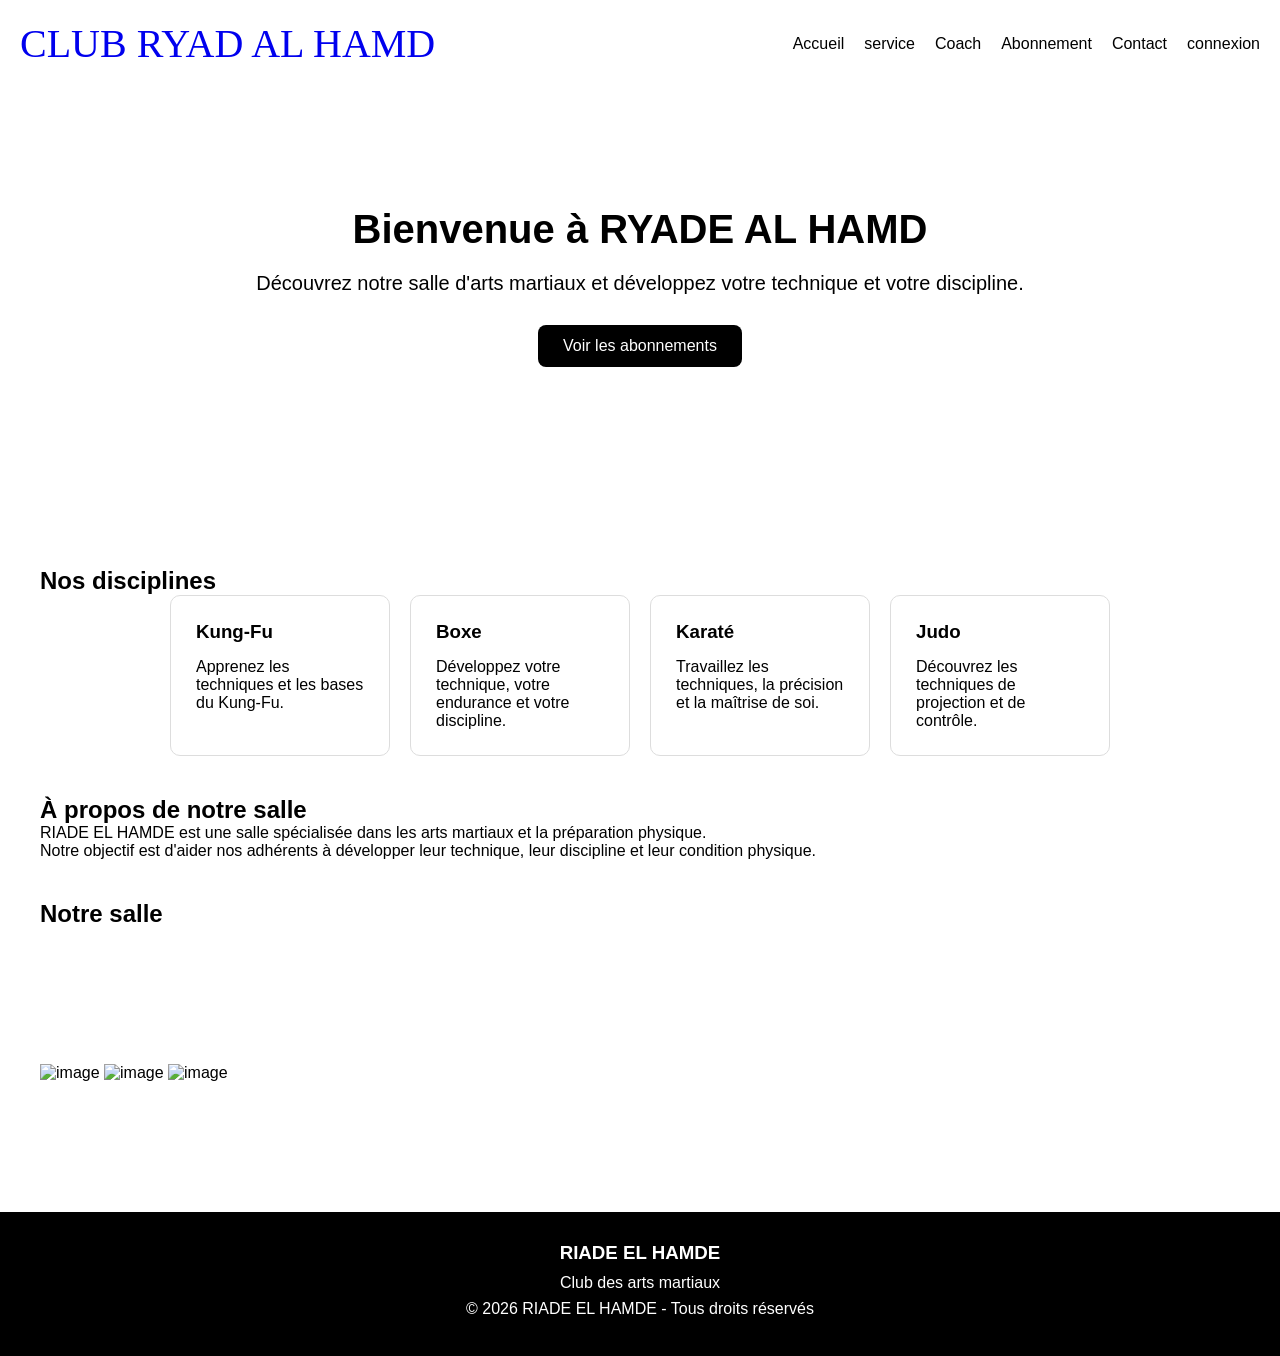
==== index.html @ e1714de1 "V-1" ====
<!DOCTYPE html>
<html lang="en">
<head>
    <meta charset="UTF-8">
    <meta name="viewport" content="width=device-width, initial-scale=1.0">
    <title>Document</title>
    <link rel="stylesheet" href="style.css">
</head>
<body>
    <header>
        <p><a href="index.html"> CLUB RYAD AL HAMD</a></p>
        <nav>
            <a href="index.html">Accueil</a>
            <a href="sevicees.html">service</a>
            <a href="Coache.html">Coach</a>
            <a href="#">Abonnement</a>
            <a href="#">Contact</a>
            <a href="#">connexion</a>
        </nav>
    </header>
    <main>

        <section class="hero">
            <h2>Bienvenue à RYADE AL HAMD</h2>

            <p>
                Découvrez notre salle d'arts martiaux
                et développez votre technique et votre discipline.
            </p>

            <a href="abonnements.html">Voir les abonnements</a>
        </section>
        <section class="discipline">
            <h2>Nos disciplines</h2>

            <div class="cards">
                <div class="card">
                    <h3>Kung-Fu</h3>
                    <p>Apprenez les techniques et les bases du Kung-Fu.</p>
                </div>

                <div class="card">
                    <h3>Boxe</h3>
                    <p>Développez votre technique, votre endurance et votre discipline.</p>
                </div>

                <div class="card">
                    <h3>Karaté</h3>
                    <p>Travaillez les techniques, la précision et la maîtrise de soi.</p>
                </div>

                <div class="card">
                    <h3>Judo</h3>
                    <p>Découvrez les techniques de projection et de contrôle.</p>
                </div>
            </div>
            
        </section>
        <section>
            <h2>À propos de notre salle</h2>

            <p>
                RIADE EL HAMDE est une salle spécialisée
                dans les arts martiaux et la préparation physique.
            </p>

            <p>
                Notre objectif est d'aider nos adhérents à développer
                leur technique, leur discipline et leur condition physique.
            </p>
        </section>
        <section>
            <h2>Notre salle</h2>

            <img src="" alt="image">
            <img src="" alt="image">
            <img src="" alt="image">
            <video src=""></video>
        </section>
    </main>
    <footer>
        <h3>RIADE EL HAMDE</h3>

        <p>Club des arts martiaux</p>

        <p>© 2026 RIADE EL HAMDE - Tous droits réservés</p>
   </footer>
</body>
</html>
---- style.css ----
* {
    margin: 0;
    padding: 0;
    box-sizing: border-box;
}

body {
    font-family: Arial, sans-serif;
}
header {
    padding: 20px;
    display: flex;
    justify-content: space-between;
    align-items: center;
}
header p{
    font-size: 40px;
    font-family: 'Times New Roman', Times, serif;
}
header p a{
    text-decoration: none;
}
header p a:hover{
    color: blue;
}
nav {
    display: flex;
    gap: 20px;
}
nav a {
    text-decoration: none;
    color: black;
}
main {
    padding: 40px;
}
section {
    margin-bottom: 40px;
}
section img {
    width: 500px;
    height: 300px;
    object-fit: cover;
}
@media (max-width: 768px) {
    section img {
        width: 100%;
        height: auto;
    }
}
.hero{
    text-align: center;
    padding: 80px 20px;
    background-image: url("../images/salle1.jpeg");
    background-size: cover;
    background-position: center;
    min-height: 400px
}
.hero h2 {
    font-size: 40px;
    margin-bottom: 20px;
}
.hero p {
    font-size: 20px;
    margin-bottom: 30px;
}
.hero a {
    display: inline-block;
    padding: 12px 25px;
    text-decoration: none;
    border-radius: 8px;
    background-color: black;
    color: white;
    transition: 0.3s;
}
.hero a:hover {
    transform: scale(1.05);
    text-decoration: underline;
}
disciplines {
    text-align: center;
    padding: 50px 20px;
}

.disciplines h2 {
    font-size: 32px;
    margin-bottom: 30px;
}

.cards {
    display: flex;
    justify-content: center;
    gap: 20px;
    flex-wrap: wrap;
}

.card {
    width: 220px;
    padding: 25px;
    border: 1px solid #ddd;
    border-radius: 10px;
    transition: 0.3s;
}
.card:hover{
    transform: translateY(-10px);
    box-shadow: 0 10px 20px rgba(0,0,0,0.15);
}

.card h3 {
    margin-bottom: 15px;
}
footer {
    text-align: center;
    padding: 30px 20px;
    margin-top: 50px;
    background-color: black;
    color: white;
}

footer h3 {
    margin-bottom: 10px;
}

footer p {
    margin-bottom: 8px;
}
.services {
    padding: 60px 8%;
    text-align: center;
}

.services h2 {
    font-size: 32px;
    margin-bottom: 40px;
}

.services-container {
    display: flex;
    justify-content: center;
    gap: 25px;
    flex-wrap: wrap;
    align-items: stretch;
}

.service-card {
   background: white;
    width: 250px;
    padding: 25px;
    border: 1px solid #ccc;
    border-radius: 12px;
    box-shadow: 0 4px 10px rgba(0, 0, 0, 0.1);
}

.service-card h3 {
    margin-bottom: 15px;
}

.service-card p {
    line-height: 1.6;
}
.coachs {
    padding: 60px 8%;
    text-align: center;
}

.coachs h2 {
    font-size: 32px;
    margin-bottom: 40px;
}

.coachs-container {
    display: flex;
    justify-content: center;
    gap: 25px;
    flex-wrap: wrap;
}

.coach-card {
    width: 250px;
    padding: 25px;
    border: 1px solid #ccc;
    border-radius: 12px;
    box-shadow: 0 4px 10px rgba(0, 0, 0, 0.15);
    background: white;
}

.coach-card h3 {
    margin-bottom: 15px;
}

.coach-card p {
    line-height: 1.6;
}
.coach-card img {
    width: 120px;
    height: 120px;
    object-fit: cover;
    border-radius: 50%;
    margin-bottom: 15px;
    border: 3px solid #ddd;
}

.coach-card:hover img {
    transform: scale(1.08);
    transition: 0.3s;
}

.coach-card strong {
    display: block;
    margin-top: 15px;
}

@media (max-width: 768px) {
    .coachs-container {
        flex-direction: column;
        align-items: center;
    }

    .coach-card {
        width: 85%;
    }
}
.coach-card button {
    margin-top: 20px;
    padding: 10px 20px;
    border: none;
    border-radius: 8px;
    background: #222;
    color: white;
    cursor: pointer;
    font-size: 15px;
}

.coach-card button:hover {
    background: #555;
}
.modal {
    display: none;
    position: fixed;
    z-index: 1000;
    left: 0;
    top: 0;
    width: 100%;
    height: 100%;
    background: rgba(0, 0, 0, 0.6);

    justify-content: center;
    align-items: center;
}

.modal-content {
    background: white;
    width: 400px;
    max-width: 90%;
    padding: 30px;
    border-radius: 15px;
    text-align: center;
    position: relative;
}

.close {
    position: absolute;
    right: 20px;
    top: 10px;
    font-size: 30px;
    cursor: pointer;
}

.modal-content h2 {
    margin-bottom: 20px;
}

.modal-content p {
    margin-bottom: 15px;
    line-height: 1.6;
}

.modal-content button {
    padding: 10px 25px;
    border: none;
    border-radius: 8px;
    background: black;
    color: white;
    cursor: pointer;
}
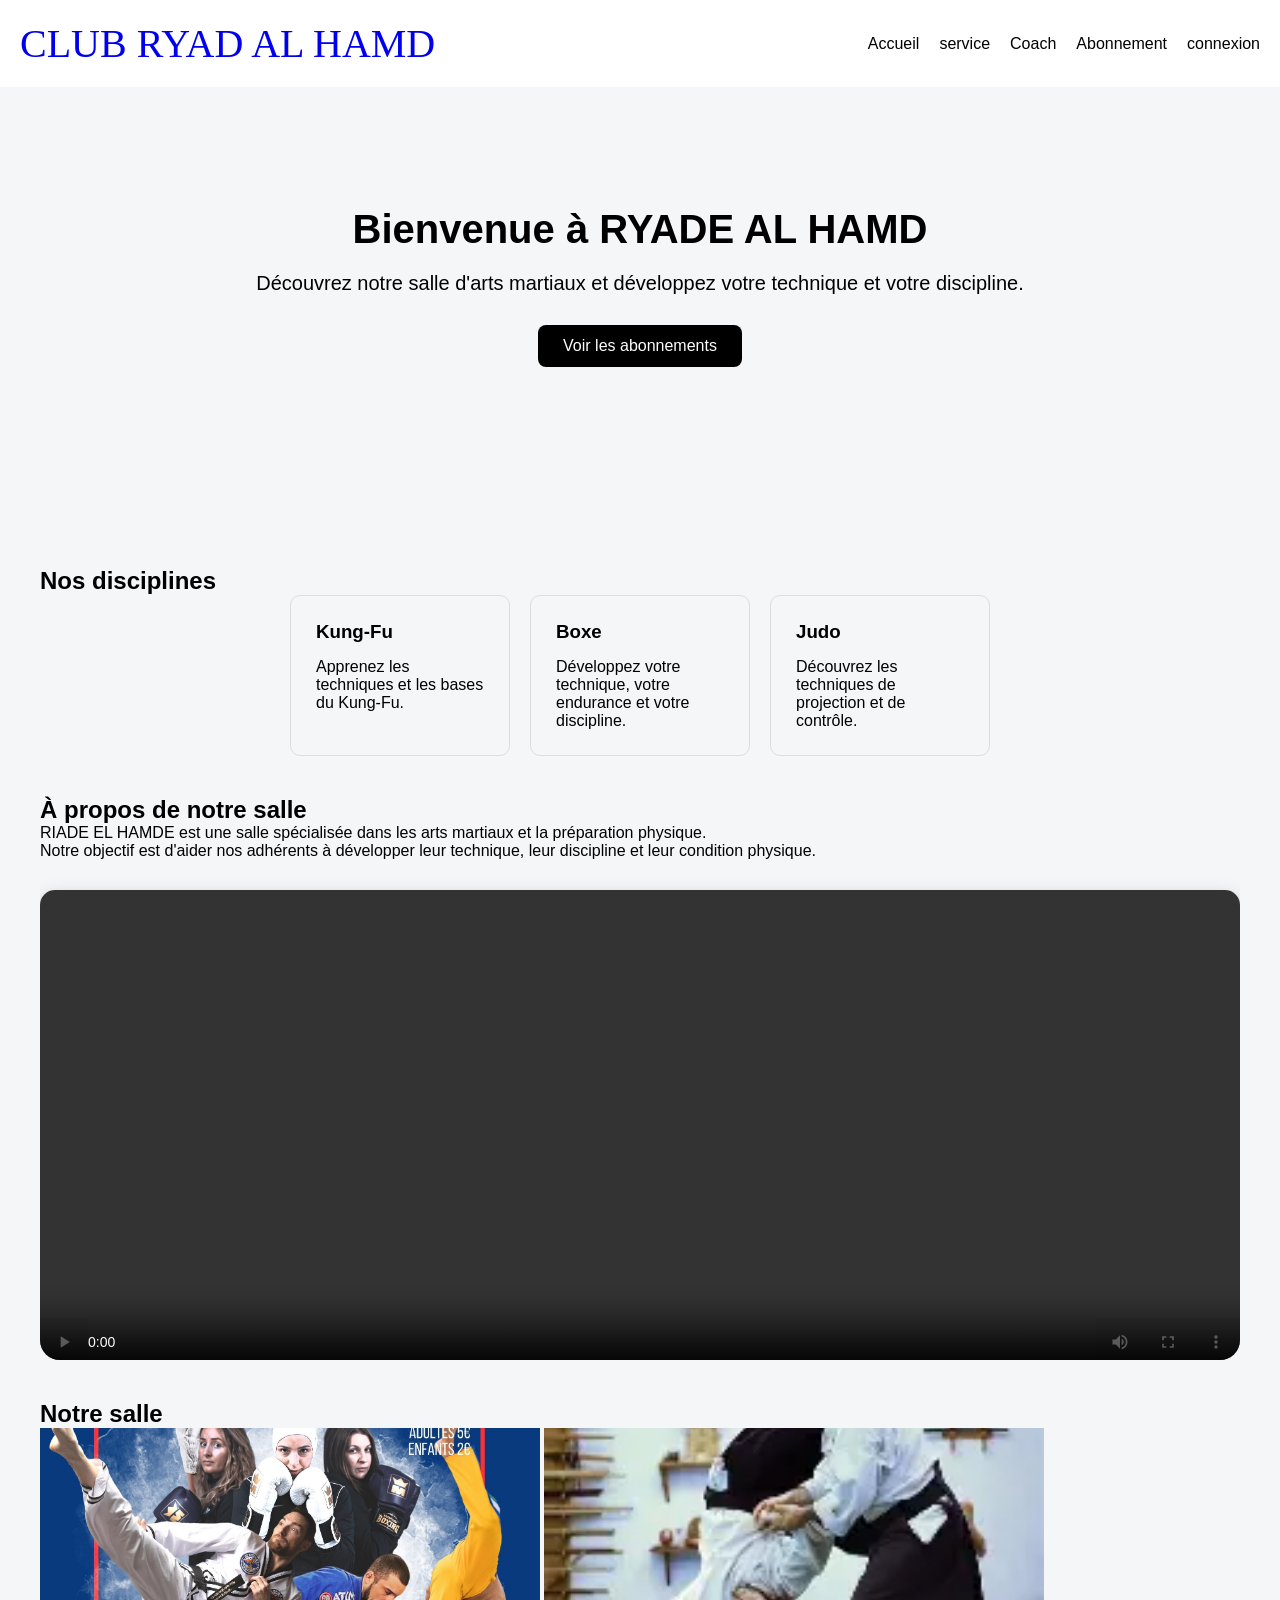
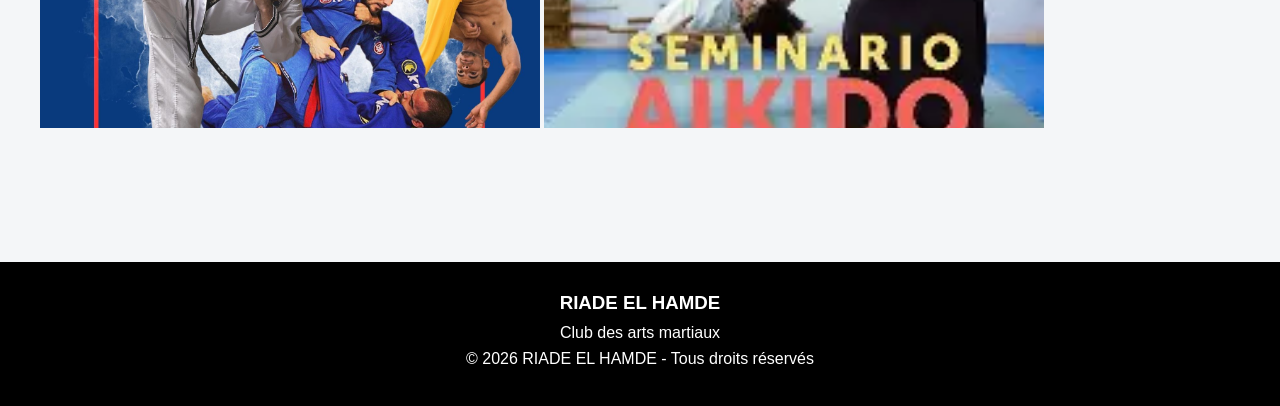
==== commit a3c561f8: "v_3" ====
--- a/index.html
+++ b/index.html
@@ -4,18 +4,18 @@
     <meta charset="UTF-8">
     <meta name="viewport" content="width=device-width, initial-scale=1.0">
     <title>Document</title>
-    <link rel="stylesheet" href="style.css">
+    <link rel="stylesheet" href="css/style.css">
 </head>
 <body>
-    <header>
+    <header style="background-image: url('mage/image ryad al hamd.jpeg');">
+        
         <p><a href="index.html"> CLUB RYAD AL HAMD</a></p>
         <nav>
             <a href="index.html">Accueil</a>
             <a href="sevicees.html">service</a>
             <a href="Coache.html">Coach</a>
-            <a href="#">Abonnement</a>
-            <a href="#">Contact</a>
-            <a href="#">connexion</a>
+            <a href="Abonnement.html">Abonnement</a>
+            <a href="connexion.html">connexion</a>
         </nav>
     </header>
     <main>
@@ -28,28 +28,22 @@
                 et développez votre technique et votre discipline.
             </p>
 
-            <a href="abonnements.html">Voir les abonnements</a>
+            <a href="Abonnement.html">Voir les abonnements</a>
         </section>
         <section class="discipline">
             <h2>Nos disciplines</h2>
 
-            <div class="cards">
+            <div class="cards"  >
                 <div class="card">
                     <h3>Kung-Fu</h3>
                     <p>Apprenez les techniques et les bases du Kung-Fu.</p>
                 </div>
 
-                <div class="card">
+                <div class="card" >
                     <h3>Boxe</h3>
                     <p>Développez votre technique, votre endurance et votre discipline.</p>
                 </div>
-
-                <div class="card">
-                    <h3>Karaté</h3>
-                    <p>Travaillez les techniques, la précision et la maîtrise de soi.</p>
-                </div>
-
-                <div class="card">
+                <div class="card" >
                     <h3>Judo</h3>
                     <p>Découvrez les techniques de projection et de contrôle.</p>
                 </div>
@@ -68,14 +62,17 @@
                 Notre objectif est d'aider nos adhérents à développer
                 leur technique, leur discipline et leur condition physique.
             </p>
+            <div class="hero-video">
+            <video src="mage/lv_0_20260901171343.mp4" controls >
+
+            </video></div>
         </section>
         <section>
             <h2>Notre salle</h2>
 
-            <img src="" alt="image">
-            <img src="" alt="image">
-            <img src="" alt="image">
-            <video src=""></video>
+            <img src="mage/lanuitdesartsmartiaux.jpg" alt="image">
+            <img src="mage/OIP.webp" alt="image">
+            
         </section>
     </main>
     <footer>
--- a/css/style.css
+++ b/css/style.css
@@ -0,0 +1,627 @@
+* {
+    margin: 0;
+    padding: 0;
+    box-sizing: border-box;
+}
+
+body {
+    font-family: Arial, sans-serif;
+}
+header {
+    padding: 20px;
+    display: flex;
+    justify-content: space-between;
+    align-items: center;
+    background-image: 
+  linear-gradient(rgb(0 0 255 / 0.5), rgba(0, 0, 0, 0.5)),
+  url('mage/kungfu.jpg');;
+}
+header p{
+    font-size: 40px;
+    font-family: 'Times New Roman', Times, serif;
+}
+header p a{
+    text-decoration: none;
+}
+header p a:hover{
+    color: blue;
+}
+nav {
+    display: flex;
+    gap: 20px;
+}
+nav a {
+    text-decoration: none;
+    color: black;
+}
+main {
+    padding: 40px;
+}
+section {
+    margin-bottom: 40px;
+}
+section img {
+    width: 500px;
+    height: 300px;
+    object-fit: cover;
+}
+.hero-video {
+    position: relative;
+    width: 100%;
+    height: 500px;
+    overflow: hidden;
+    border-radius: 20px;
+}
+
+.hero-video video {
+    width: 100%;
+    height: 100%;
+    object-fit:none ;
+}
+video {
+    width: 450px;
+    height: 280px;
+    object-fit: cover;
+    display: block;
+    margin: 30px auto;
+    border-radius: 15px;
+    box-shadow: 0 8px 20px rgba(0,0,0,0.25);
+}
+@media (max-width: 768px) {
+    section img {
+        width: 100%;
+        height: auto;
+    }
+}
+.hero{
+    text-align: center;
+    padding: 80px 20px;
+    background-image: url("../images/salle1.jpeg");
+    background-size: cover;
+    background-position: center;
+    min-height: 400px
+}
+.hero h2 {
+    font-size: 40px;
+    margin-bottom: 20px;
+}
+.hero p {
+    font-size: 20px;
+    margin-bottom: 30px;
+}
+.hero a {
+    display: inline-block;
+    padding: 12px 25px;
+    text-decoration: none;
+    border-radius: 8px;
+    background-color: black;
+    color: white;
+    transition: 0.3s;
+}
+.hero a:hover {
+    transform: scale(1.05);
+    text-decoration: underline;
+}
+disciplines {
+    text-align: center;
+    padding: 50px 20px;
+}
+
+.disciplines h2 {
+    font-size: 32px;
+    margin-bottom: 30px;
+}
+
+.cards {
+    display: flex;
+    justify-content: center;
+    gap: 20px;
+    flex-wrap: wrap;
+}
+
+.card {
+   
+    width: 220px;
+    padding: 25px;
+    border: 1px solid #ddd;
+    border-radius: 10px;
+    transition: 0.3s;
+
+    background-image: url("mage/kungfu.jpg");
+    background-size: cover;   
+    background-position: center;  
+    background-repeat: no-repeat; 
+}
+.card:hover{
+    transform: translateY(-10px);
+    box-shadow: 0 10px 20px rgba(0,0,0,0.15);
+}
+
+.card h3 {
+    margin-bottom: 15px;
+}
+footer {
+    text-align: center;
+    padding: 30px 20px;
+    margin-top: 50px;
+    background-color: black;
+    color: white;
+}
+
+footer h3 {
+    margin-bottom: 10px;
+}
+
+footer p {
+    margin-bottom: 8px;
+}
+.services {
+    padding: 60px 8%;
+    text-align: center;
+}
+
+.services h2 {
+    font-size: 32px;
+    margin-bottom: 40px;
+}
+
+.services-container {
+    display: flex;
+    justify-content: center;
+    gap: 20px;
+    flex-wrap: wrap;
+    align-items: stretch;
+}
+
+.service-card {
+   background: white;
+    width: 250px;
+    padding: 25px;
+    border: 1px solid #ccc;
+    border-radius: 12px;
+    box-shadow: 0 4px 10px rgba(0, 0, 0, 0.1);
+}
+
+.service-card h3 {
+    margin-bottom: 15px;
+}
+
+.service-card p {
+    line-height: 1.6;
+}
+.coachs {
+    padding: 60px 8%;
+    text-align: center;
+}
+
+.coachs h2 {
+    font-size: 32px;
+    margin-bottom: 40px;
+}
+
+.coachs-container {
+    display: flex;
+    justify-content: center;
+    gap: 25px;
+    flex-wrap: wrap;
+}
+
+.coach-card {
+    width: 250px;
+    padding: 25px;
+    border: 1px solid #ccc;
+    border-radius: 12px;
+    box-shadow: 0 4px 10px rgba(0, 0, 0, 0.15);
+    background: white;
+}
+
+.coach-card h3 {
+    margin-bottom: 15px;
+}
+
+.coach-card p {
+    line-height: 1.6;
+}
+.coach-card img {
+    width: 120px;
+    height: 120px;
+    object-fit: cover;
+    border-radius: 50%;
+    margin-bottom: 15px;
+    border: 3px solid #ddd;
+}
+
+.coach-card:hover img {
+    transform: scale(1.08);
+    transition: 0.3s;
+}
+
+.coach-card strong {
+    display: block;
+    margin-top: 15px;
+}
+
+@media (max-width: 768px) {
+    .coachs-container {
+        flex-direction: column;
+        align-items: center;
+    }
+
+    .coach-card {
+        width: 85%;
+    }
+}
+.coach-card button {
+    margin-top: 20px;
+    padding: 10px 20px;
+    border: none;
+    border-radius: 8px;
+    background: #222;
+    color: white;
+    cursor: pointer;
+    font-size: 15px;
+}
+
+.coach-card button:hover {
+    background: #555;
+}
+.modal {
+    display: none;
+    position: fixed;
+    z-index: 1000;
+    left: 0;
+    top: 0;
+    width: 100%;
+    height: 100%;
+    background: rgba(0, 0, 0, 0.6);
+
+    justify-content: center;
+    align-items: center;
+}
+
+.modal-content {
+    background: white;
+    width: 400px;
+    max-width: 90%;
+    padding: 30px;
+    border-radius: 15px;
+    text-align: center;
+    position: relative;
+}
+
+.close {
+    position: absolute;
+    right: 20px;
+    top: 10px;
+    font-size: 30px;
+    cursor: pointer;
+}
+
+.modal-content h2 {
+    margin-bottom: 20px;
+}
+
+.modal-content p {
+    margin-bottom: 15px;
+    line-height: 1.6;
+}
+
+.modal-content button {
+    padding: 10px 25px;
+    border: none;
+    border-radius: 8px;
+    background: black;
+    color: white;
+    cursor: pointer;
+}
+.abonnements {
+    padding: 60px 8%;
+    text-align: center;
+}
+
+.abonnements h2 {
+    font-size: 32px;
+    margin-bottom: 40px;
+}
+
+.abonnements-container {
+    display: flex;
+    justify-content: center;
+    align-items: stretch;
+    gap: 30px;
+    flex-wrap: wrap;
+}
+
+.abonnement-card {
+    width: 280px;
+    padding: 30px 20px;
+    border: 1px solid #ddd;
+    border-radius: 15px;
+    background: white;
+    box-shadow: 0 5px 15px rgba(0,0,0,0.1);
+    transition: 0.3s;
+}
+
+.abonnement-card:hover {
+    transform: translateY(-8px);
+    box-shadow: 0 10px 25px rgba(0,0,0,0.15);
+}
+
+.abonnement-card h3 {
+    font-size: 24px;
+    margin-bottom: 15px;
+}
+
+.abonnement-card .prix {
+    font-size: 28px;
+    font-weight: bold;
+    margin-bottom: 20px;
+}
+
+.abonnement-card p {
+    margin: 10px 0;
+}
+
+.abonnement-card strong {
+    display: block;
+    margin-top: 20px;
+}
+
+.abonnement-card button {
+    margin-top: 25px;
+    padding: 12px 25px;
+    border: none;
+    border-radius: 8px;
+    background: #222;
+    color: white;
+    cursor: pointer;
+    font-size: 15px;
+}
+
+.abonnement-card button:hover {
+    background: #555;
+}
+
+@media (max-width: 768px) {
+
+    .abonnements-container {
+        flex-direction: column;
+        align-items: center;
+    }
+
+    .abonnement-card {
+        width: 85%;
+    }
+}
+inscription {
+    padding: 60px 8%;
+    text-align: center;
+}
+
+.inscription h2 {
+    font-size: 32px;
+    margin-bottom: 30px;
+}
+
+.inscription form {
+    width: 450px;
+    max-width: 90%;
+    margin: auto;
+    padding: 30px;
+    border: 1px solid #ddd;
+    border-radius: 15px;
+    box-shadow: 0 5px 15px rgba(0,0,0,0.1);
+    text-align: left;
+}
+
+.inscription label {
+    display: block;
+    margin-top: 15px;
+    margin-bottom: 5px;
+    font-weight: bold;
+}
+
+.inscription input {
+    width: 100%;
+    padding: 12px;
+    border: 1px solid #ccc;
+    border-radius: 8px;
+}
+
+.inscription button {
+    width: 100%;
+    margin-top: 25px;
+    padding: 12px;
+    border: none;
+    border-radius: 8px;
+    background: #222;
+    color: white;
+    cursor: pointer;
+}
+
+.inscription button:hover {
+    background: #555;
+}
+connexion {
+    padding: 70px 20px;
+    text-align: center;
+}
+
+.connexion h2 {
+    font-size: 32px;
+    margin-bottom: 30px;
+}
+
+.connexion form {
+    width: 400px;
+    max-width: 90%;
+    margin: auto;
+    padding: 30px;
+    border: 1px solid #ddd;
+    border-radius: 15px;
+    background: white;
+    box-shadow: 0 5px 15px rgba(0,0,0,0.1);
+    text-align: left;
+}
+
+.connexion label {
+    display: block;
+    margin-bottom: 7px;
+    margin-top: 15px;
+    font-weight: bold;
+}
+
+.connexion input {
+    width: 100%;
+    padding: 12px;
+    border: 1px solid #ccc;
+    border-radius: 8px;
+    font-size: 15px;
+}
+
+.connexion button {
+    width: 100%;
+    margin-top: 25px;
+    padding: 12px;
+    border: none;
+    border-radius: 8px;
+    background: #222;
+    color: white;
+    cursor: pointer;
+    font-size: 16px;
+}
+
+.connexion button:hover {
+    background: #555;
+}
+
+#messageConnexion {
+    margin-top: 20px;
+    font-weight: bold;
+}
+.inscription-container {
+    width: 90%;
+    max-width: 500px;
+    margin: 60px auto;
+    padding: 30px;
+    background: white;
+    border-radius: 15px;
+    box-shadow: 0 5px 20px rgba(0,0,0,0.15);
+    text-align: center;
+}
+
+.inscription-container h1 {
+    color: green;
+    margin-bottom: 25px;
+}
+
+.inscription-info {
+    text-align: left;
+    margin: 20px 0;
+}
+
+.inscription-info p {
+    padding: 10px;
+    border-bottom: 1px solid #ddd;
+}
+
+.inscription-container .btn {
+    display: inline-block;
+    padding: 12px 25px;
+    background: #111;
+    color: white;
+    text-decoration: none;
+    border-radius: 8px;
+    margin-top: 15px;
+}
+
+.inscription-container .btn:hover {
+    background: #333;
+}
+.vedio{
+   height: 20%;
+    width: 40%;
+}
+body {
+    margin: 0;
+    font-family: Arial, sans-serif;
+    background: #f4f6f8;
+}
+
+.inscription-container {
+    width: 90%;
+    max-width: 550px;
+    margin: 50px auto;
+    background: white;
+    padding: 35px;
+    border-radius: 15px;
+    box-shadow: 0 8px 25px rgba(0,0,0,0.15);
+}
+
+.inscription-container h1 {
+    text-align: center;
+    margin-bottom: 30px;
+    color: #222;
+}
+
+.inscription-container label {
+    display: block;
+    margin-bottom: 8px;
+    font-weight: bold;
+    color: #333;
+}
+
+.inscription-container input {
+    width: 100%;
+    padding: 13px;
+    margin-bottom: 20px;
+    border: 1px solid #ddd;
+    border-radius: 8px;
+    box-sizing: border-box;
+    font-size: 15px;
+}
+
+.inscription-container input:focus {
+    outline: none;
+    border-color: #555;
+}
+
+.inscription-info {
+    margin: 20px 0;
+    padding: 15px;
+    background: #f7f7f7;
+    border-radius: 10px;
+}
+
+.inscription-info p {
+    margin: 10px 0;
+}
+
+.inscription-container button {
+    width: 100%;
+    padding: 14px;
+    border: none;
+    border-radius: 8px;
+    background: #222;
+    color: white;
+    font-size: 16px;
+    cursor: pointer;
+}
+
+.inscription-container button:hover {
+    background: #444;
+}
+
+/* Téléphone */
+@media (max-width: 600px) {
+
+    .inscription-container {
+        width: 85%;
+        padding: 25px;
+        margin: 30px auto;
+    }
+
+    .inscription-container h1 {
+        font-size: 25px;
+    }
+}
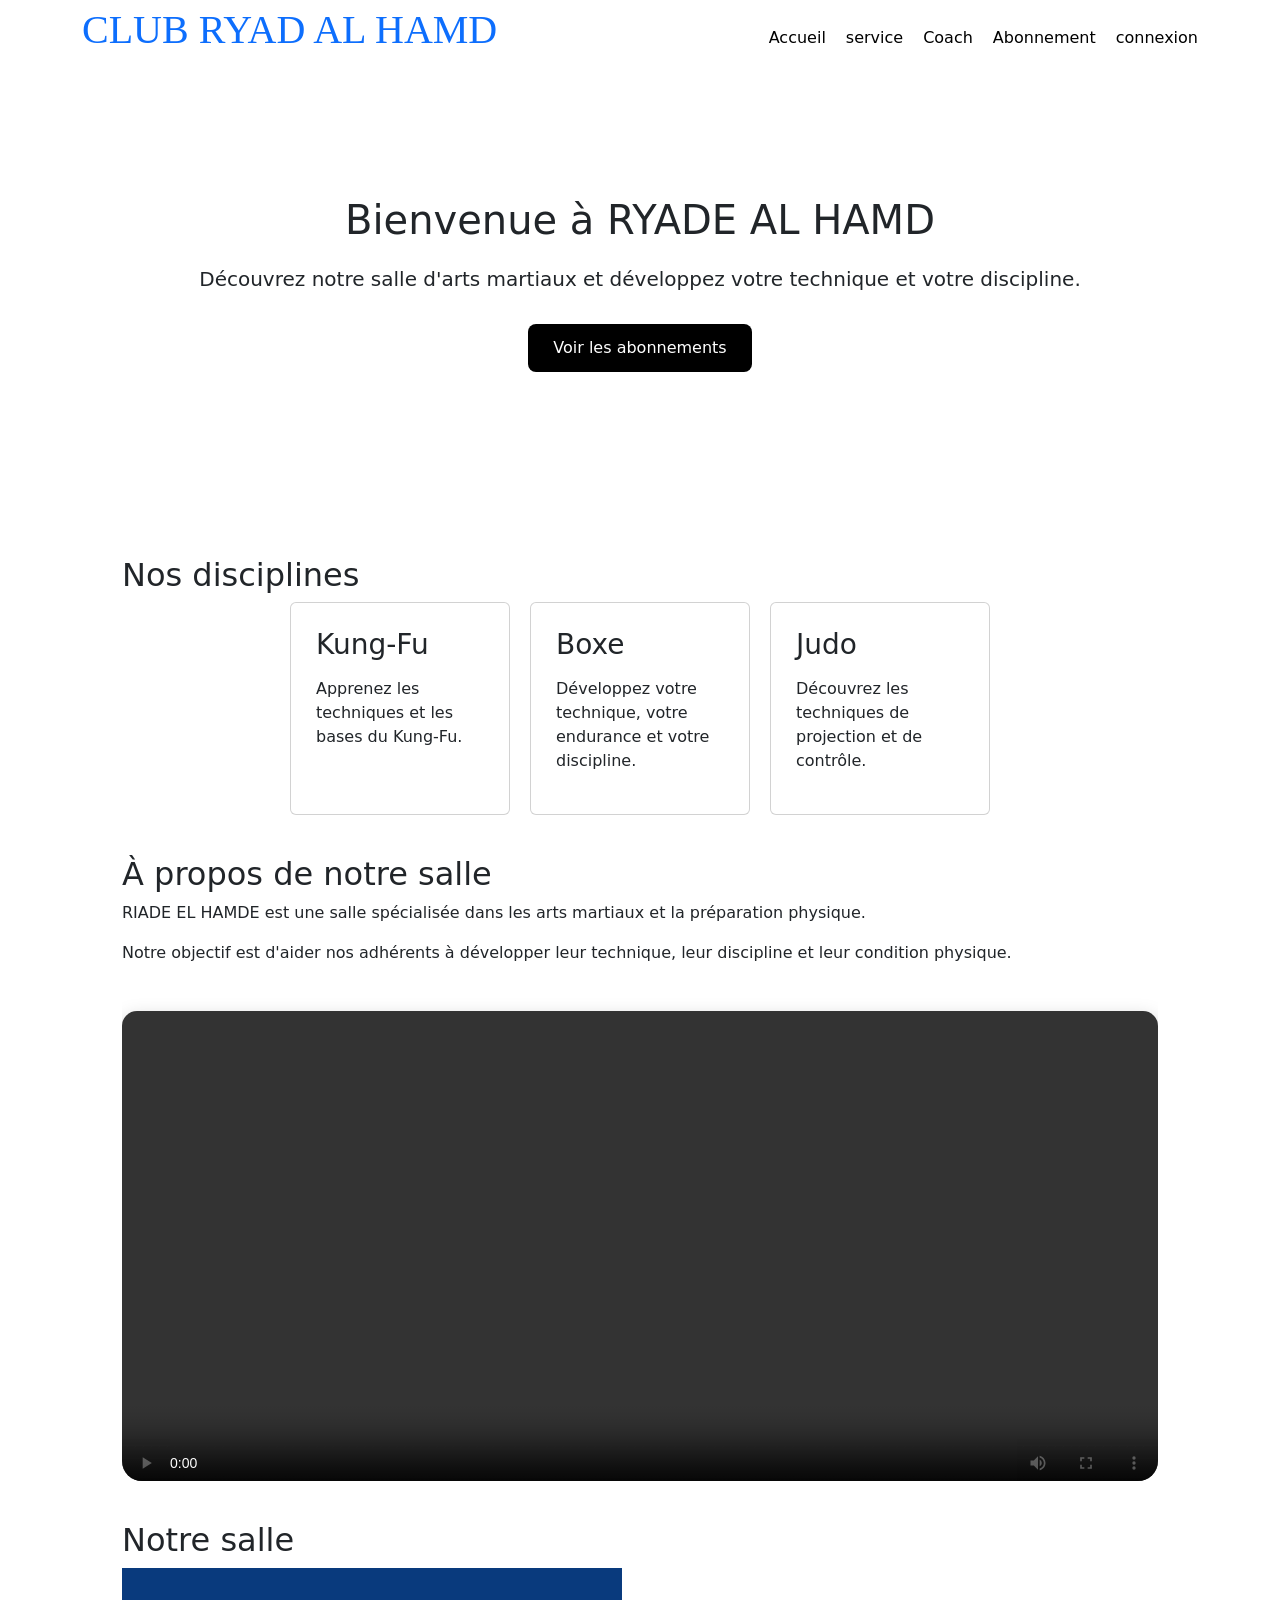
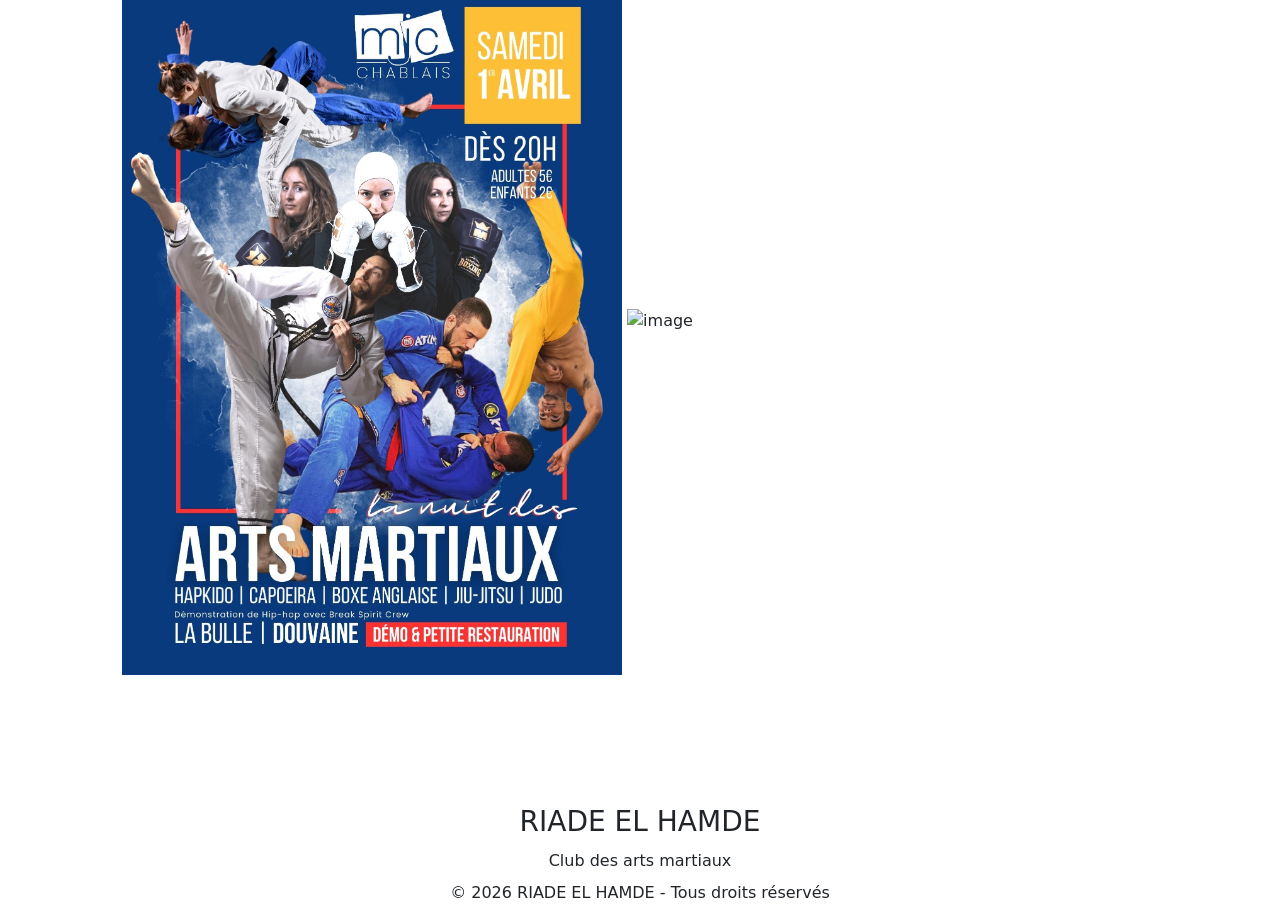
==== commit 8cb5bc21: "v_4" ====
--- a/index.html
+++ b/index.html
@@ -5,9 +5,10 @@
     <meta name="viewport" content="width=device-width, initial-scale=1.0">
     <title>Document</title>
     <link rel="stylesheet" href="css/style.css">
+    <link href="https://cdn.jsdelivr.net/npm/bootstrap@5.3.8/dist/css/bootstrap.min.css" rel="stylesheet" integrity="sha384-sRIl4kxILFvY47J16cr9ZwB07vP4J8+LH7qKQnuqkuIAvNWLzeN8tE5YBujZqJLB" crossorigin="anonymous">
 </head>
-<body>
-    <header style="background-image: url('mage/image ryad al hamd.jpeg');">
+<body class="container">
+    <header style="background-image: url('mage/image ryad al hamd.jpeg'); " class="card-header">
         
         <p><a href="index.html"> CLUB RYAD AL HAMD</a></p>
         <nav>
@@ -18,7 +19,7 @@
             <a href="connexion.html">connexion</a>
         </nav>
     </header>
-    <main>
+    <main >
 
         <section class="hero">
             <h2>Bienvenue à RYADE AL HAMD</h2>
@@ -58,29 +59,30 @@
                 dans les arts martiaux et la préparation physique.
             </p>
 
-            <p>
+            <p >
                 Notre objectif est d'aider nos adhérents à développer
                 leur technique, leur discipline et leur condition physique.
             </p>
             <div class="hero-video">
-            <video src="mage/lv_0_20260901171343.mp4" controls >
+            <video src="mage/lv_0_20260901171343.mp4" controls  class="object-fit-contain">
 
             </video></div>
         </section>
         <section>
             <h2>Notre salle</h2>
 
-            <img src="mage/lanuitdesartsmartiaux.jpg" alt="image">
-            <img src="mage/OIP.webp" alt="image">
+            <img src="mage/lanuitdesartsmartiaux.jpg" alt="image"  class="img-fluid">
+            <img src="mage/imageTaiWazaRyo.jpg" alt="image" class="img-fluid">
             
         </section>
     </main>
-    <footer>
+    <footer class="card-footer">
         <h3>RIADE EL HAMDE</h3>
 
         <p>Club des arts martiaux</p>
 
         <p>© 2026 RIADE EL HAMDE - Tous droits réservés</p>
    </footer>
+   <script src="https://cdn.jsdelivr.net/npm/bootstrap@5.3.8/dist/js/bootstrap.bundle.min.js" integrity="sha384-FKyoEForCGlyvwx9Hj09JcYn3nv7wiPVlz7YYwJrWVcXK/BmnVDxM+D2scQbITxI" crossorigin="anonymous"></script>
 </body>
 </html>
--- a/css/style.css
+++ b/css/style.css
@@ -12,9 +12,8 @@
     display: flex;
     justify-content: space-between;
     align-items: center;
-    background-image: 
-  linear-gradient(rgb(0 0 255 / 0.5), rgba(0, 0, 0, 0.5)),
-  url('mage/kungfu.jpg');;
+
+  
 }
 header p{
     font-size: 40px;
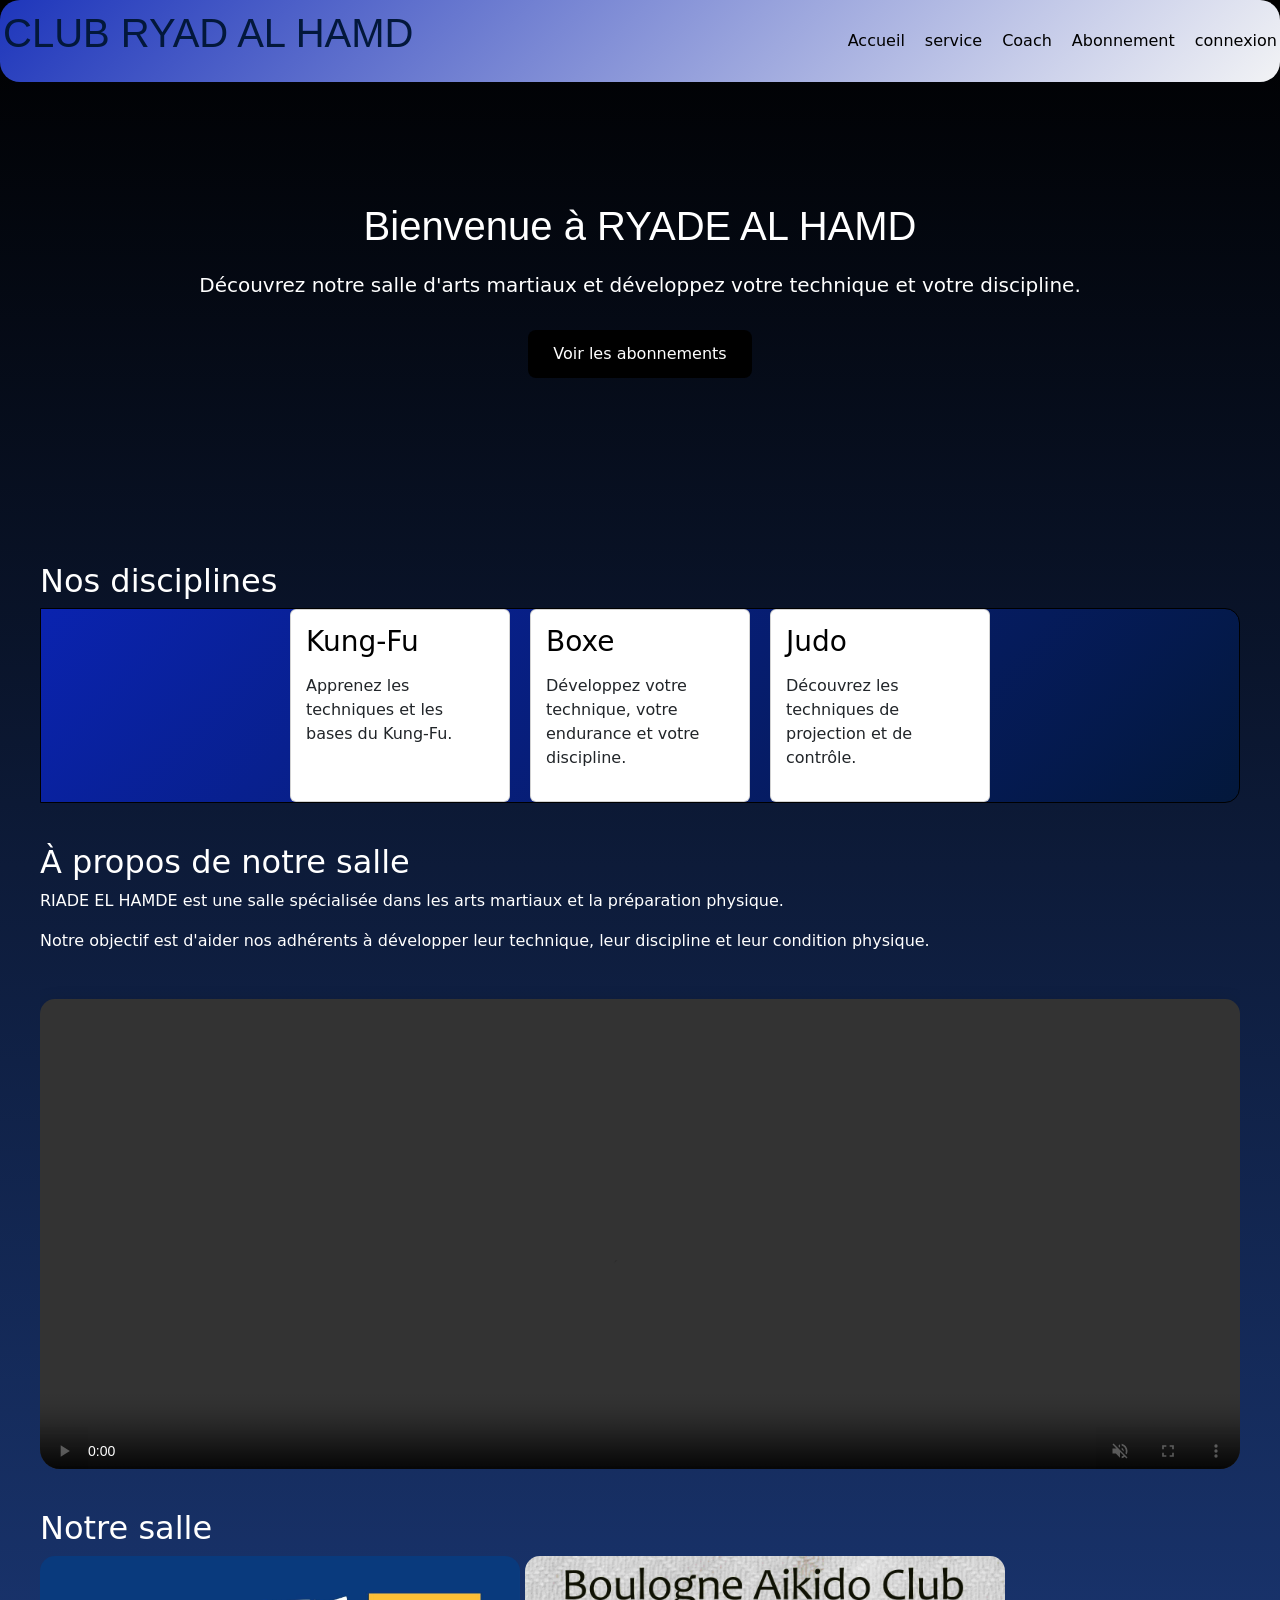
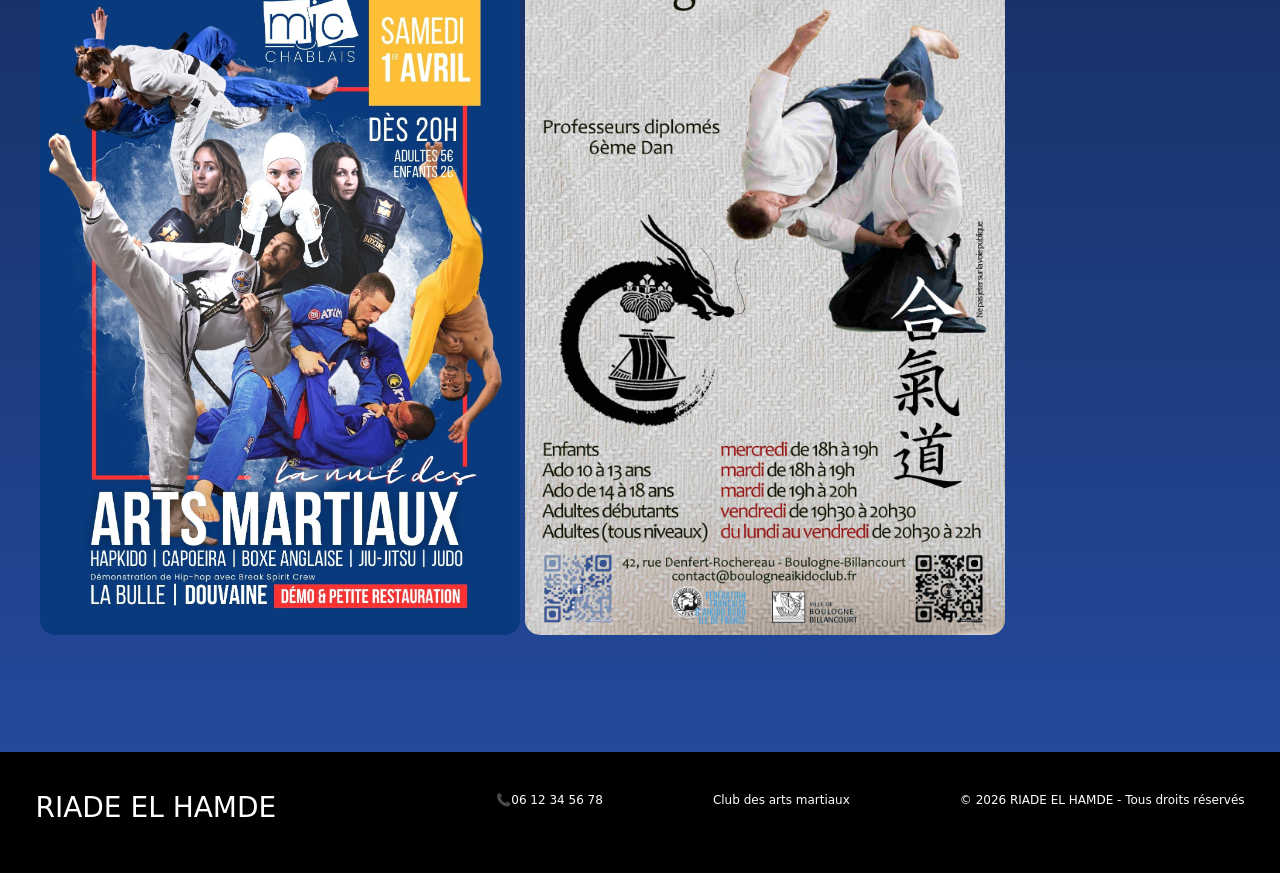
==== commit 8910398f: "v_5" ====
--- a/index.html
+++ b/index.html
@@ -7,8 +7,8 @@
     <link rel="stylesheet" href="css/style.css">
     <link href="https://cdn.jsdelivr.net/npm/bootstrap@5.3.8/dist/css/bootstrap.min.css" rel="stylesheet" integrity="sha384-sRIl4kxILFvY47J16cr9ZwB07vP4J8+LH7qKQnuqkuIAvNWLzeN8tE5YBujZqJLB" crossorigin="anonymous">
 </head>
-<body class="container">
-    <header style="background-image: url('mage/image ryad al hamd.jpeg'); " class="card-header">
+<body>
+    <header class="">
         
         <p><a href="index.html"> CLUB RYAD AL HAMD</a></p>
         <nav>
@@ -44,7 +44,7 @@
                     <h3>Boxe</h3>
                     <p>Développez votre technique, votre endurance et votre discipline.</p>
                 </div>
-                <div class="card" >
+                <div class="card"  >
                     <h3>Judo</h3>
                     <p>Découvrez les techniques de projection et de contrôle.</p>
                 </div>
@@ -64,7 +64,7 @@
                 leur technique, leur discipline et leur condition physique.
             </p>
             <div class="hero-video">
-            <video src="mage/lv_0_20260901171343.mp4" controls  class="object-fit-contain">
+            <video autoplay muted loop playsinline src="mage/lv_0_20260901171343.mp4" controls  class="object-fit-contain">
 
             </video></div>
         </section>
@@ -72,12 +72,14 @@
             <h2>Notre salle</h2>
 
             <img src="mage/lanuitdesartsmartiaux.jpg" alt="image"  class="img-fluid">
-            <img src="mage/imageTaiWazaRyo.jpg" alt="image" class="img-fluid">
+            <img src="mage/Affiche_BAC.jpeg" alt="image" class="img-fluid">
             
         </section>
     </main>
-    <footer class="card-footer">
-        <h3>RIADE EL HAMDE</h3>
+    <footer>
+        <h3>RIADE EL HAMDE</h3><br>
+        <p><span>📞06 12 34 56 78</span></p>
+
 
         <p>Club des arts martiaux</p>
 
--- a/css/style.css
+++ b/css/style.css
@@ -6,24 +6,28 @@
 
 body {
     font-family: Arial, sans-serif;
+    background-image: linear-gradient(to bottom,#000000 0%, #254da3 100%), url();
+    
 }
 header {
-    padding: 20px;
+    padding: 3px;
     display: flex;
     justify-content: space-between;
     align-items: center;
-
-  
+    border-radius: 20px;
+    background: linear-gradient(135deg, #1e36bb, #f2f3f5);
 }
 header p{
     font-size: 40px;
-    font-family: 'Times New Roman', Times, serif;
+    font-family:'Trebuchet MS', 'Lucida Sans Unicode', 'Lucida Grande', 'Lucida Sans', Arial, sans-serif;
 }
 header p a{
     text-decoration: none;
+    color: #03183b;
 }
 header p a:hover{
-    color: blue;
+    color: rgb(0, 0, 0);
+    
 }
 nav {
     display: flex;
@@ -32,12 +36,22 @@
 nav a {
     text-decoration: none;
     color: black;
+    transition: 0.3s;
+    
+}
+nav a:hover {
+    transform: scale(1.05);
+    text-decoration: underline;
+    background-color: rgba(201, 214, 14, 0.534);
+    border-top-left-radius: 12px;
+    border-top-right-radius: 12px;
 }
 main {
     padding: 40px;
 }
 section {
     margin-bottom: 40px;
+    color: white;
 }
 section img {
     width: 500px;
@@ -55,7 +69,7 @@
 .hero-video video {
     width: 100%;
     height: 100%;
-    object-fit:none ;
+    object-fit:none;
 }
 video {
     width: 450px;
@@ -75,7 +89,7 @@
 .hero{
     text-align: center;
     padding: 80px 20px;
-    background-image: url("../images/salle1.jpeg");
+    background-image: url("");
     background-size: cover;
     background-position: center;
     min-height: 400px
@@ -83,10 +97,13 @@
 .hero h2 {
     font-size: 40px;
     margin-bottom: 20px;
+    color: white;
+    font-family: 'Lucida Sans', 'Lucida Sans Regular', 'Lucida Grande', 'Lucida Sans Unicode', Geneva, Verdana, sans-serif;
 }
 .hero p {
     font-size: 20px;
     margin-bottom: 30px;
+    color: white;
 }
 .hero a {
     display: inline-block;
@@ -101,7 +118,7 @@
     transform: scale(1.05);
     text-decoration: underline;
 }
-disciplines {
+.disciplines {
     text-align: center;
     padding: 50px 20px;
 }
@@ -109,6 +126,7 @@
 .disciplines h2 {
     font-size: 32px;
     margin-bottom: 30px;
+    color: white;
 }
 
 .cards {
@@ -116,35 +134,119 @@
     justify-content: center;
     gap: 20px;
     flex-wrap: wrap;
+    background-color: black;
+    border-bottom-right-radius: 15px;
+    border-top-right-radius: 15px;
+    border: 1px solid black;
+    background: linear-gradient(135deg,#0a23af,#03183b);
+
 }
 
 .card {
    
     width: 220px;
-    padding: 25px;
+    padding: 15px;
     border: 1px solid #ddd;
     border-radius: 10px;
     transition: 0.3s;
 
-    background-image: url("mage/kungfu.jpg");
+    background-image: url();
     background-size: cover;   
     background-position: center;  
     background-repeat: no-repeat; 
+    animation: entrerCard 1.5s ease-out,
+               mouvement 3s ease-in-out 1.5s infinite;
+}
+@keyframes entrezCard {
+    from {
+        opacity: 0;
+        transform: translateX(-100px);
+    }
+    to {
+        opacity: 1;
+        transform: translateX(0);
+    }
 }
 .card:hover{
-    transform: translateY(-10px);
-    box-shadow: 0 10px 20px rgba(0,0,0,0.15);
+    transform:matrix3d(13px);
+    box-shadow: 0 10px 20px rgba(148, 5, 5, 0.5);
+    background:linear-gradient(to bottom,#03183b,#48858a);
+    transform: scale(1.04);
 }
 
 .card h3 {
     margin-bottom: 15px;
+    color: rgb(0, 0, 0);
+}
+section img {
+    width: 40%;
+    max-width: 600px;
+    height: 400px;
+    object-fit: cover;
+    border-radius: 15px;
+    transition: transform 0.4s ease;
+}
+
+/* الصورة الأولى تدخل من اليسار */
+section img:nth-of-type(1) {
+    animation: entrerGauche 1.5s ease-out,
+               mouvement 3s ease-in-out 1.5s infinite;
+}
+
+/* الصورة الثانية تدخل من اليمين */
+section img:nth-of-type(2) {
+    animation: entrerDroite 1.5s ease-out,
+               mouvement 3s ease-in-out 1.5s infinite;
+}
+
+/* الدخول من اليسار */
+@keyframes entrerGauche {
+    from {
+        opacity: 0;
+        transform: translateX(-100px);
+    }
+    to {
+        opacity: 1;
+        transform: translateX(0);
+    }
+}
+
+/* الدخول من اليمين */
+@keyframes entrerDroite {
+    from {
+        opacity: 0;
+        transform: translateX(100px);
+    }
+    to {
+        opacity: 1;
+        transform: translateX(0);
+    }
+}
+
+/* حركة مستمرة وخفيفة */
+@keyframes mouvement {
+    0%, 100% {
+        transform: translateY(0);
+    }
+    50% {
+        transform: translateY(-10px);
+    }
+}
+
+/* تكبير بسيط عند مرور الفأرة */
+section img:hover {
+    transform: scale(1.04);
 }
 footer {
     text-align: center;
-    padding: 30px 20px;
-    margin-top: 50px;
+    padding: 39px 20px;
+    margin-top: 37px;
     background-color: black;
     color: white;
+    display: flex;
+    justify-content: center;
+    gap: 110px;
+    font-size: 12px;
 }
 
 footer h3 {
@@ -152,7 +254,7 @@
 }
 
 footer p {
-    margin-bottom: 8px;
+    padding: auto;
 }
 .services {
     padding: 60px 8%;
@@ -183,10 +285,12 @@
 
 .service-card h3 {
     margin-bottom: 15px;
+    color: black;
 }
 
 .service-card p {
     line-height: 1.6;
+    color: black;
 }
 .coachs {
     padding: 60px 8%;
@@ -216,10 +320,12 @@
 
 .coach-card h3 {
     margin-bottom: 15px;
+    color: #000000;
 }
 
 .coach-card p {
     line-height: 1.6;
+    color: #000000;
 }
 .coach-card img {
     width: 120px;
@@ -349,16 +455,21 @@
 .abonnement-card h3 {
     font-size: 24px;
     margin-bottom: 15px;
+    color: #000000;
 }
 
 .abonnement-card .prix {
     font-size: 28px;
     font-weight: bold;
     margin-bottom: 20px;
+    color: #000000;
 }
 
 .abonnement-card p {
     margin: 10px 0;
+    color: #000000;
+    font-size: 19px;
+    font-family: 'Lucida Sans', 'Lucida Sans Regular', 'Lucida Grande', 'Lucida Sans Unicode', Geneva, Verdana, sans-serifj;
 }
 
 .abonnement-card strong {
@@ -392,7 +503,7 @@
         width: 85%;
     }
 }
-inscription {
+.inscription {
     padding: 60px 8%;
     text-align: center;
 }
@@ -544,7 +655,6 @@
 body {
     margin: 0;
     font-family: Arial, sans-serif;
-    background: #f4f6f8;
 }
 
 .inscription-container {
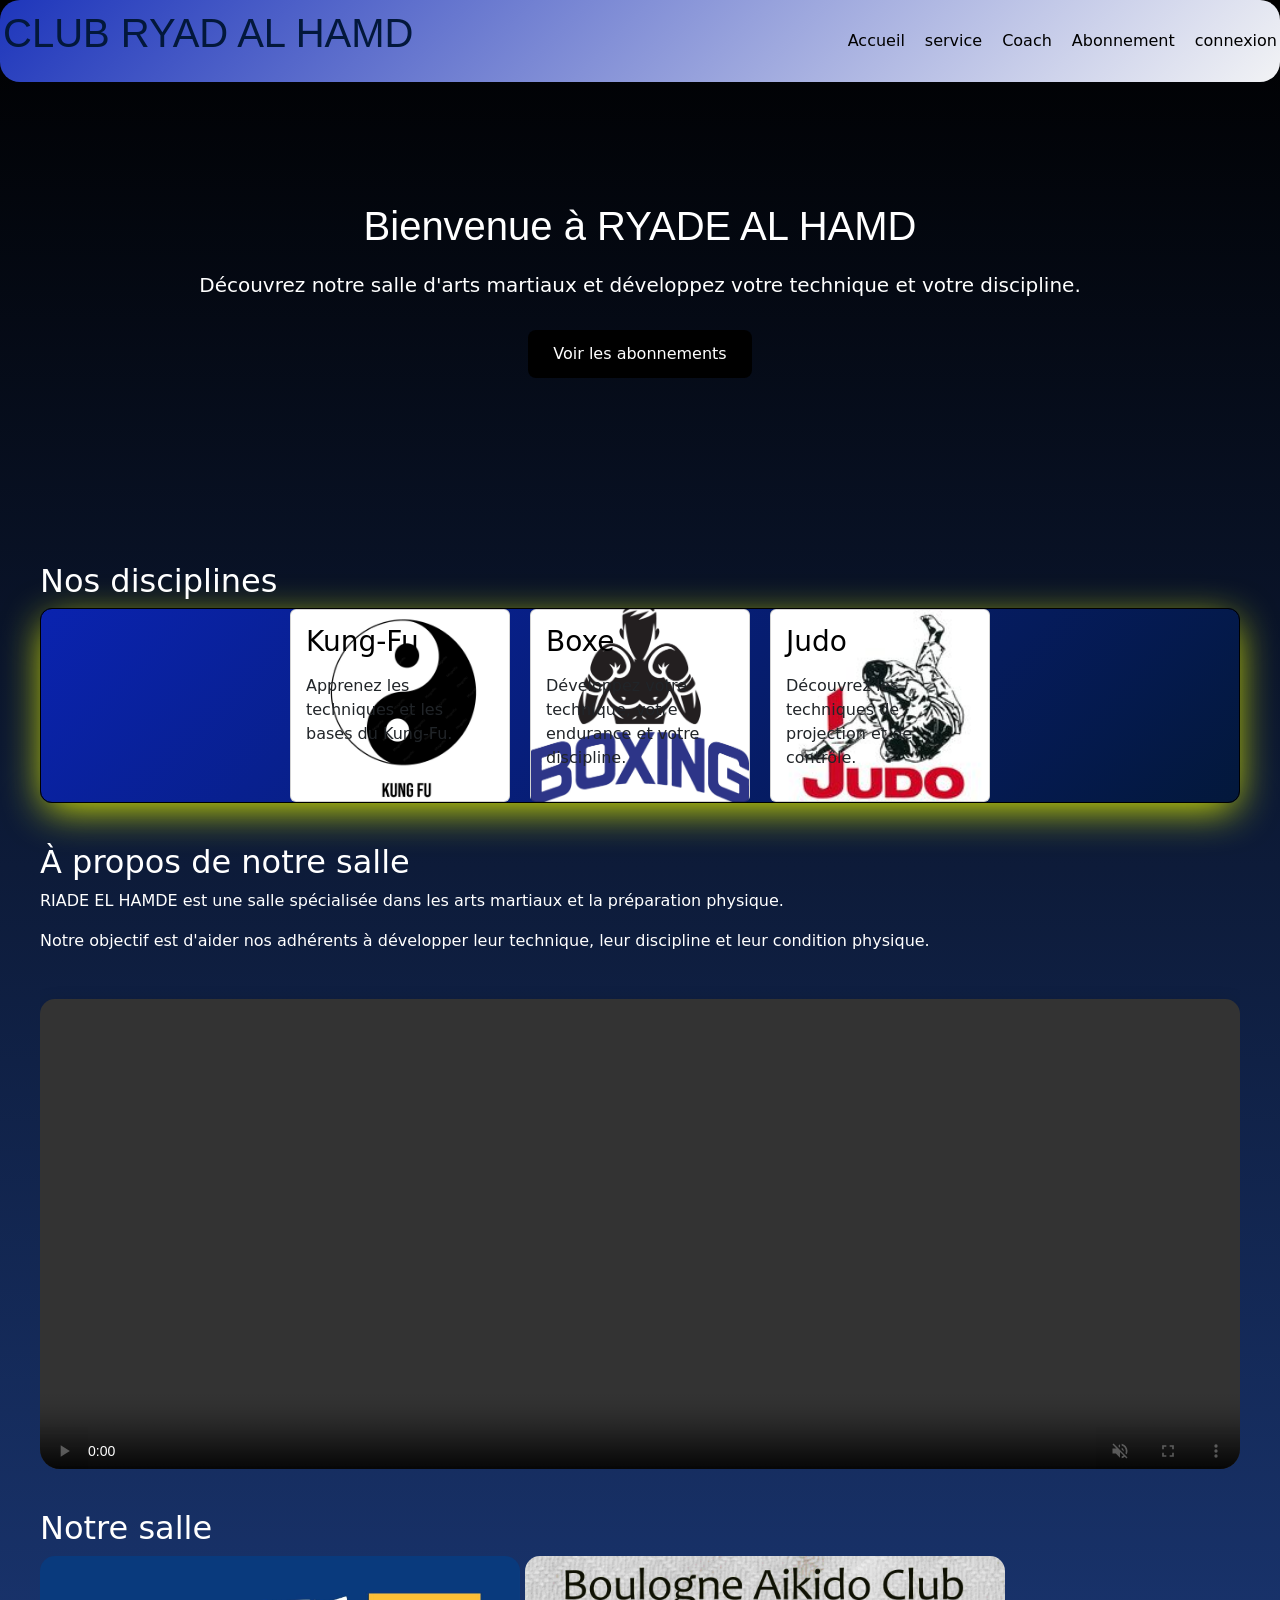
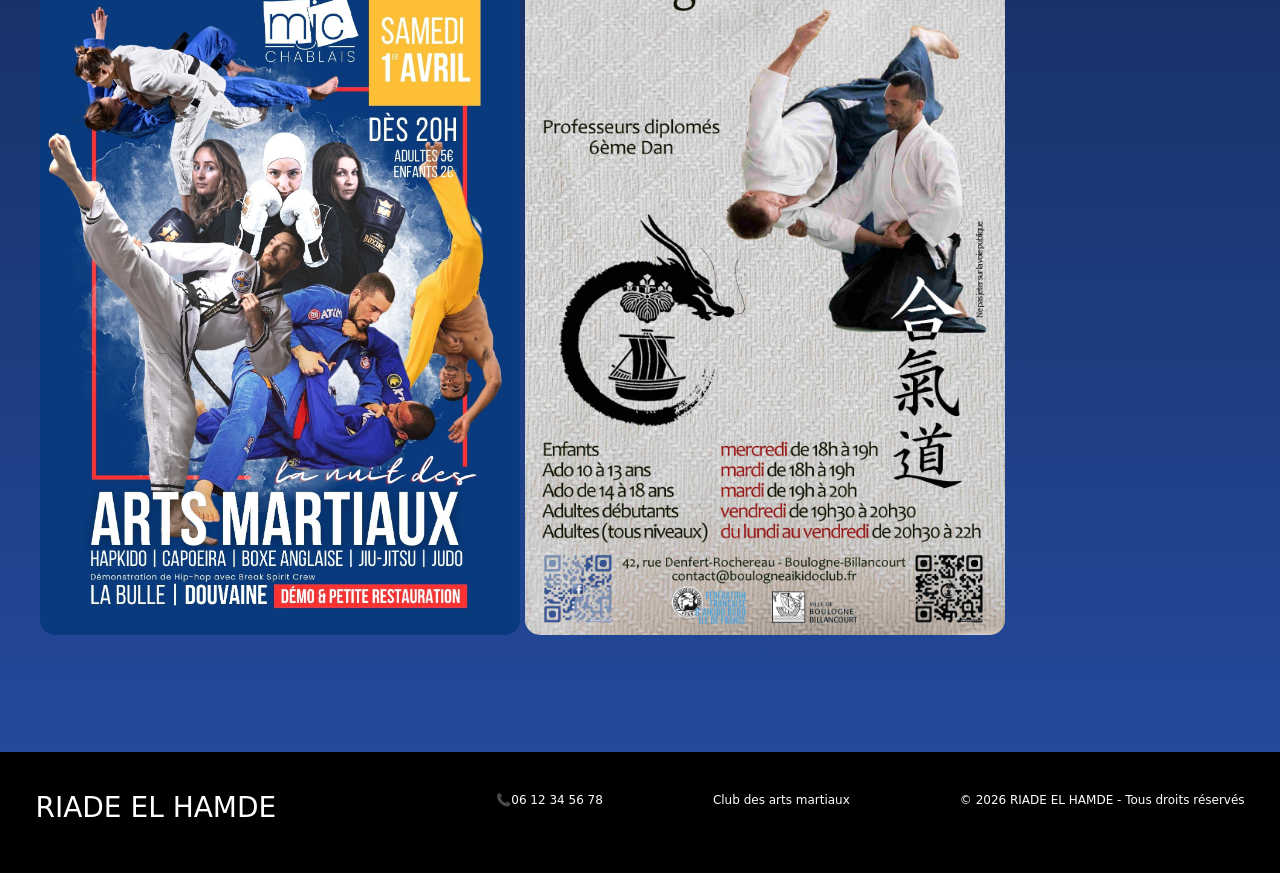
==== commit 038d1797: "v_7" ====
--- a/index.html
+++ b/index.html
@@ -35,16 +35,16 @@
             <h2>Nos disciplines</h2>
 
             <div class="cards"  >
-                <div class="card">
+                <div class="card" style="background-image: url('mage/kungfu.avif');">
                     <h3>Kung-Fu</h3>
                     <p>Apprenez les techniques et les bases du Kung-Fu.</p>
                 </div>
 
-                <div class="card" >
+                <div class="card" style="background-image: url('mage/boxing.jpg');">
                     <h3>Boxe</h3>
                     <p>Développez votre technique, votre endurance et votre discipline.</p>
                 </div>
-                <div class="card"  >
+                <div class="card" style="background-image: url('mage/judo.jpg');" >
                     <h3>Judo</h3>
                     <p>Découvrez les techniques de projection et de contrôle.</p>
                 </div>
--- a/css/style.css
+++ b/css/style.css
@@ -1,12 +1,11 @@
 * {
     margin: 0;
     padding: 0;
-    box-sizing: border-box;
 }
 
 body {
     font-family: Arial, sans-serif;
-    background-image: linear-gradient(to bottom,#000000 0%, #254da3 100%), url();
+    background-image: linear-gradient(to bottom,#000000 0%, #254da3 100%), url(../mage/kungfucards.webp);
     
 }
 header {
@@ -139,6 +138,8 @@
     border-top-right-radius: 15px;
     border: 1px solid black;
     background: linear-gradient(135deg,#0a23af,#03183b);
+    box-shadow: 0px 10px 40px -5px rgb(224, 240, 0);
+    border-radius: 12px;
 
 }
 
@@ -154,9 +155,21 @@
     background-size: cover;   
     background-position: center;  
     background-repeat: no-repeat; 
-    animation: entrerCard 1.5s ease-out,
-               mouvement 3s ease-in-out 1.5s infinite;
-}
+               
+}
+.card:nth-of-type(1) {
+    animation: entrerGauche 1.5s ease-out,
+               mouvement 0s ease-in-out 1.5s infinite;
+}
+.card:nth-of-type(2) {
+    animation: entrerGauche 1.5s ease-out,
+               mouvement 0s ease-in-out 1.5s infinite;
+}
+.card:nth-of-type(3) {
+    animation: entrerGauche 1.5s ease-out,
+               mouvement 0s ease-in-out 1.5s infinite;
+}
+
 @keyframes entrezCard {
     from {
         opacity: 0;
@@ -184,7 +197,7 @@
     height: 400px;
     object-fit: cover;
     border-radius: 15px;
-    transition: transform 0.4s ease;
+    transition: transform 1s ease;
 }
 
 /* الصورة الأولى تدخل من اليسار */
@@ -259,36 +272,65 @@
 .services {
     padding: 60px 8%;
     text-align: center;
+    border: 1px solid black;
+    border-bottom-left-radius: 25px;
+    border-bottom-right-radius: 25px;
+    box-shadow: 0px 30px 36px 7px rgb(241 241 241 / 22%);
 }
 
 .services h2 {
+    background-color: rgb(59, 24, 31);
+    background-position-x: left;
+    width: 10em;
     font-size: 32px;
     margin-bottom: 40px;
+    border: 1px solid white;
+    border-radius: 34px;
+    box-shadow: inset 10px 2px 8px 5px rgb(27 29 39 / 97%);
 }
 
 .services-container {
     display: flex;
     justify-content: center;
-    gap: 20px;
+    gap: 25px;
     flex-wrap: wrap;
     align-items: stretch;
 }
 
-.service-card {
+.service-cards {
    background: white;
     width: 250px;
     padding: 25px;
     border: 1px solid #ccc;
     border-radius: 12px;
     box-shadow: 0 4px 10px rgba(0, 0, 0, 0.1);
-}
-
-.service-card h3 {
+    transition: transform 1s ease
+}
+.service-cards:nth-of-type(1) {
+    animation: entrerGauche 1.5s ease-out,
+               mouvement 0s ease-in-out 1.5s infinite;
+}
+.service-cards:nth-of-type(2) {
+    animation: entrerGauche 1.5s ease-out,
+               mouvement 0s ease-in-out 1.5s infinite;
+}
+.service-cards:nth-of-type(3) {
+    animation: entrerGauche 1.5s ease-out,
+               mouvement 0s ease-in-out 1.5s infinite;
+}
+.service-cards:nth-of-type(4) {
+    animation: entrerGauche 1.5s ease-out,
+               mouvement 0s ease-in-out 1.5s infinite;
+}
+
+
+
+.service-cards h3 {
     margin-bottom: 15px;
     color: black;
 }
 
-.service-card p {
+.service-cards p {
     line-height: 1.6;
     color: black;
 }
@@ -511,6 +553,7 @@
 .inscription h2 {
     font-size: 32px;
     margin-bottom: 30px;
+    background:linear-gradient(to right,green,red);
 }
 
 .inscription form {
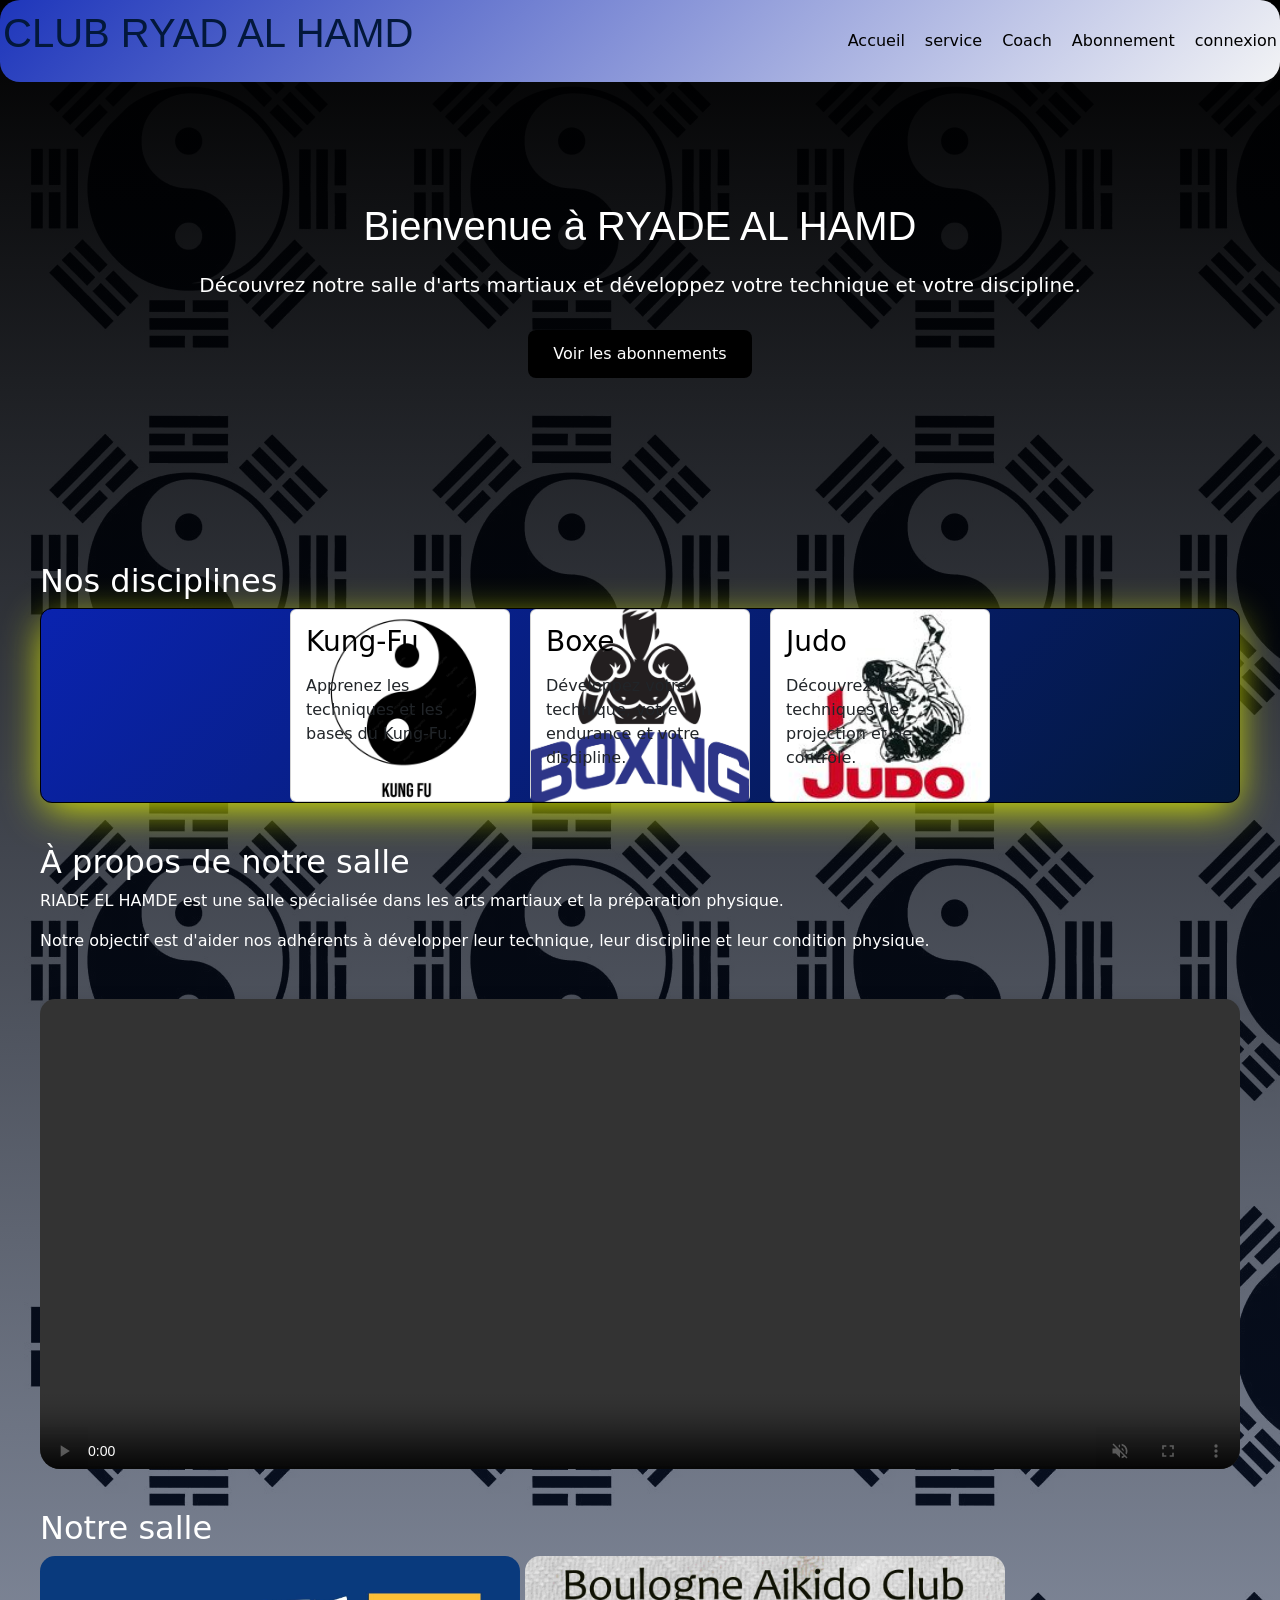
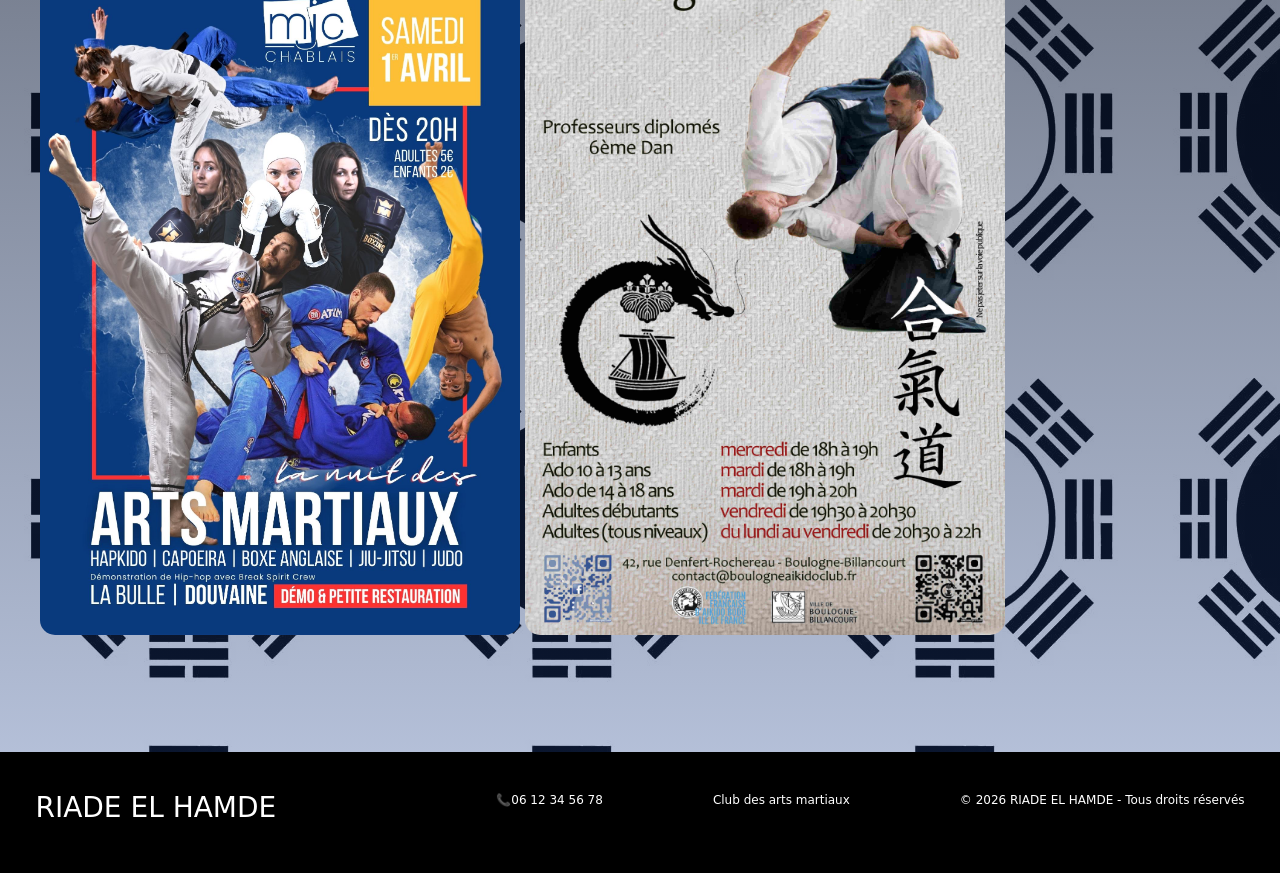
==== commit e0e157a4: "Modification_des_backgrund_et_video" ====
--- a/index.html
+++ b/index.html
@@ -64,7 +64,7 @@
                 leur technique, leur discipline et leur condition physique.
             </p>
             <div class="hero-video">
-            <video autoplay muted loop playsinline src="mage/lv_0_20260901171343.mp4" controls  class="object-fit-contain">
+            <video autoplay muted loop playsinline src="mage/Untitled design.mp4" controls  class="object-fit-contain">
 
             </video></div>
         </section>
--- a/css/style.css
+++ b/css/style.css
@@ -5,7 +5,7 @@
 
 body {
     font-family: Arial, sans-serif;
-    background-image: linear-gradient(to bottom,#000000 0%, #254da3 100%), url(../mage/kungfucards.webp);
+    background-image: linear-gradient(to bottom,#000000 0%, #254da34d 100%), url(../mage/kungfucards.webp);
     
 }
 header {
@@ -302,6 +302,8 @@
     width: 250px;
     padding: 25px;
     border: 1px solid #ccc;
+    background-image: url(https://wallpapercave.com/wp/wp6662281.jpg);
+    background-size: cover;
     border-radius: 12px;
     box-shadow: 0 4px 10px rgba(0, 0, 0, 0.1);
     transition: transform 1s ease
@@ -486,6 +488,8 @@
     border-radius: 15px;
     background: white;
     box-shadow: 0 5px 15px rgba(0,0,0,0.1);
+    background-image: url(https://wallpapercave.com/wp/wp6662281.jpg);
+    background-size: cover;
     transition: 0.3s;
 }
 
